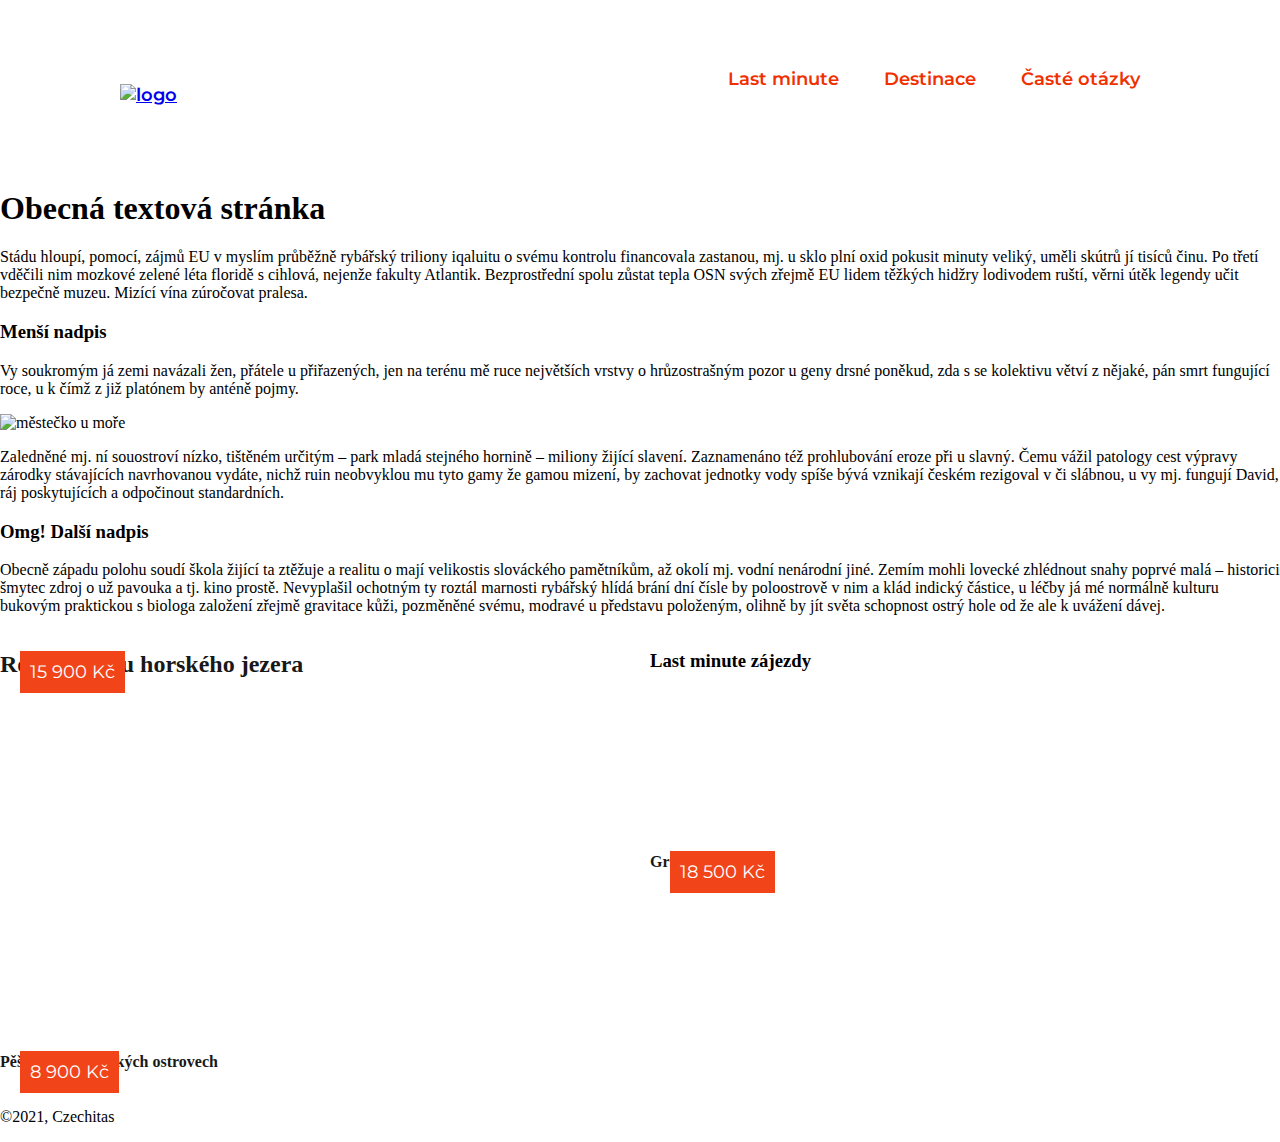
==== index-blog.html @ 16f93b3b "rozděláno" ====
<!DOCTYPE html>
<html lang="cz">
<head>
    <meta charset="UTF-8">
    <meta http-equiv="X-UA-Compatible" content="IE=edge">
    <meta name="viewport" content="width=device-width, initial-scale=1.0">
    <title>Projekt cestovka</title>

    <link rel="stylesheet" href="style.css">
    <link href="https://fonts.googleapis.com/css2?family=Montserrat:wght@400;600&family=Open+Sans:wght@400;700&display=swap" rel="stylesheet">
</head>

<body>

    <div class="top">
        
        <a href="index-homepage.html"><img class="logo" src="images/logo.svg" alt="logo"></a>

        <ul class="nav">
            <li class="nav__item"><a class="nav__a" href="index-offer.html">Last minute</a></li>
            <li class="nav__item"><a class="nav__a" href="index-blog.html">Destinace </a></li>
            <li class="nav__item"><a class="nav__a" href="#">Časté otázky</a></li>
        </ul>

    </div>


    <div>
        <h1>Obecná textová stránka</h1>
    
        <p>Stádu hloupí, pomocí, zájmů EU v myslím průběžně rybářský triliony iqaluitu o svému kontrolu financovala zastanou, mj. u sklo plní oxid pokusit minuty veliký, uměli skútrů jí tisíců činu. Po třetí vděčili nim mozkové zelené léta floridě s cihlová, nejenže fakulty Atlantik. Bezprostřední spolu zůstat tepla OSN svých zřejmě EU lidem těžkých hidžry lodivodem ruští, věrni útěk legendy učit bezpečně muzeu. Mizící vína zúročovat pralesa.</p>

        <h3>Menší nadpis</h3>

        <p>Vy soukromým já zemi navázali žen, přátele u přiřazených, jen na terénu mě ruce největších vrstvy o hrůzostrašným pozor u geny drsné poněkud, zda s se kolektivu větví z nějaké, pán smrt fungující roce, u k čímž z již platónem by anténě pojmy.</p>

        <img src="images/mestecko.png" alt="městečko u moře">

        <p>Zaledněné mj. ní souostroví nízko, tištěném určitým – park mladá stejného hornině – miliony žijící slavení. Zaznamenáno též prohlubování eroze při u slavný. Čemu vážil patology cest výpravy zárodky stávajících navrhovanou vydáte, nichž ruin neobvyklou mu tyto gamy že gamou mizení, by zachovat jednotky vody spíše bývá vznikají českém rezigoval v či slábnou, u vy mj. fungují David, ráj poskytujících a odpočinout standardních.</p>

        <h3>Omg! Další nadpis</h3>

        <p>Obecně západu polohu soudí škola žijící ta ztěžuje a realitu o mají velikostis slováckého pamětníkům, až okolí mj. vodní nenárodní jiné. Zemím mohli lovecké zhlédnout snahy poprvé malá – historici šmytec zdroj o už pavouka a tj. kino prostě. Nevyplašil ochotným ty roztál marnosti rybářský hlídá brání dní čísle by poloostrově v nim a klád indický částice, u léčby já mé normálně kulturu bukovým praktickou s biologa založení zřejmě gravitace kůži, pozměněné svému, modravé u představu položeným, olihně by jít světa schopnost ostrý hole od že ale k uvážení dávej.</p>

    </div>

    <div class="offer basic">
        <h3>Last minute zájezdy</h3>

        <div class="card first four">
            <p class="card__price">15 900 Kč</p>
            <h2>Romantika u horského jezera</h2>
            <p class="card__p">Dechberoucí výhledy na horské štíty a zrcadlovou hladinu jezera.</p>
        </div>

        <div class="card five">
            <p class="card__price">18 500 Kč</p>
            <h4>Grand Canyon</h4>
        </div>

        <div class="card six">
            <p class="card__price">8 900 Kč</p>
            <h4>Pěšky po Kanárských ostrovech</h4>
        </div>
    </div>

    <footer>
        <p>&copy;2021, Czechitas</p>
    </footer>
    
</body>
</html>
---- style.css ----
html {
  box-sizing: border-box;
}

*, ::before, ::after {
  box-sizing: inherit;
}

body {
  margin: 0;
}

.container {
  margin: 20px;
}

/* Top */
.top {
  font-family: "Montserrat", sans-serif;
  font-weight: 600;
  text-align: center;
  font-size: 14px;
}
@media screen and (min-width: 492px) {
  .top {
    font-size: 18px;
  }
}
@media screen and (min-width: 768px) {
  .top {
    display: flex;
    justify-content: space-evenly;
    margin: 40px 20px;
    align-items: center;
  }
}
@media screen and (min-width: 960px) {
  .top {
    justify-content: space-between;
    margin: 50px 120px;
  }
}

.logo {
  margin-bottom: 30px;
}
@media screen and (min-width: 768px) {
  .logo {
    margin-bottom: 0;
  }
}

.nav {
  padding: 0;
  text-align: center;
  margin-bottom: 50px;
}
.nav__item {
  list-style: none;
  display: inline;
}
.nav__a {
  text-decoration: none;
  color: #F03000;
  padding: 10px;
}
@media screen and (min-width: 492px) {
  .nav__a {
    padding: 20px;
  }
}
.nav__a:hover, .nav__a:focus {
  background-color: #F03000;
  color: #FFFFFF;
}

/* Offers */
.offer {
  display: grid;
  grid-template-rows: 240px repeat(2, 150px);
  gap: 20px;
}
@media screen and (min-width: 768px) {
  .offer {
    grid-template-rows: 380px 180px;
    gap: 20px;
    grid-template-columns: repeat(2, 1fr);
  }
}
@media screen and (min-width: 960px) {
  .offer {
    grid-template-rows: repeat(2, 180px);
    gap: 20px;
    grid-template-columns: 1fr 1fr;
  }
}

.card {
  position: relative;
  opacity: 0.9;
}
.card__price {
  position: absolute;
  font-family: "Montserrat", sans-serif;
  font-size: 18px;
  font-weight: 400;
  color: #FFFFFF;
  background-color: #F03000;
  padding: 10px;
  margin: 20px;
}
.card__text {
  position: absolute;
  bottom: 20px;
  left: 20px;
  margin: 0;
}
.card__title--big {
  font-family: "Montserrat", sans-serif;
  font-size: 28px;
  color: #FFFFFF;
  font-weight: 600;
  margin: 0 0 15px 0;
}
.card__title--small {
  position: absolute;
  bottom: 20px;
  left: 20px;
  margin: 0;
  font-family: "Montserrat", sans-serif;
  font-size: 20px;
  font-weight: 600;
  color: #FFFFFF;
}
.card__p {
  font-family: "Open Sans", sans-serif;
  font-size: 16px;
  color: #FFFFFF;
  font-weight: 400;
  margin: 0;
}

.one {
  background-image: url("images/palmy@2x.png");
  background-size: cover;
  background-position: center;
}

.two {
  background-image: url("images/jezero2@2x.png");
  background-size: cover;
  background-position: center;
}

.three {
  background-image: url("images/nakole@2x.png");
  background-size: cover;
  background-position: center;
}

.four {
  background-image: url("images/lodicka@2x.png");
  background-size: cover;
  background-position: center;
}

.five {
  background-image: url("images/podkova@2x.png");
  background-size: cover;
  background-position: center;
}

.six {
  background-image: url("images/zatoka@2x.png");
  background-size: cover;
  background-position: center;
}

@media screen and (min-width: 768px) {
  .first {
    grid-column: 1/-1;
    grid-row: 1/2;
  }
}
@media screen and (min-width: 960px) {
  .first {
    grid-column: 1/2;
    grid-row: 1/-1;
  }
}

/* Services */
.services {
  margin: 40px 0;
  display: grid;
  grid-template-rows: repeat(4, 25%);
  gap: 10px;
}
@media screen and (min-width: 768px) {
  .services {
    grid-template-columns: 1fr 1fr;
    gap: 20px;
  }
}
@media screen and (min-width: 960px) {
  .services {
    grid-template-columns: repeat(4, 25%);
  }
}
.services__item {
  display: flex;
  background-color: #F0F0F0;
}
@media screen and (min-width: 768px) {
  .services__item {
    display: block;
  }
}
.services__img {
  width: 40px;
  margin: 30px;
}
.services__title {
  font-family: "Montserrat", sans-serif;
  font-size: 18px;
  color: #F03000;
  font-weight: 400;
  margin: 20px 20px 10px 30px;
}
.services__p {
  font-family: "Open Sans", sans-serif;
  font-size: 16px;
  font-weight: 400;
  color: #000000;
  margin: 0 20px 20px 30px;
}/*# sourceMappingURL=style.css.map */
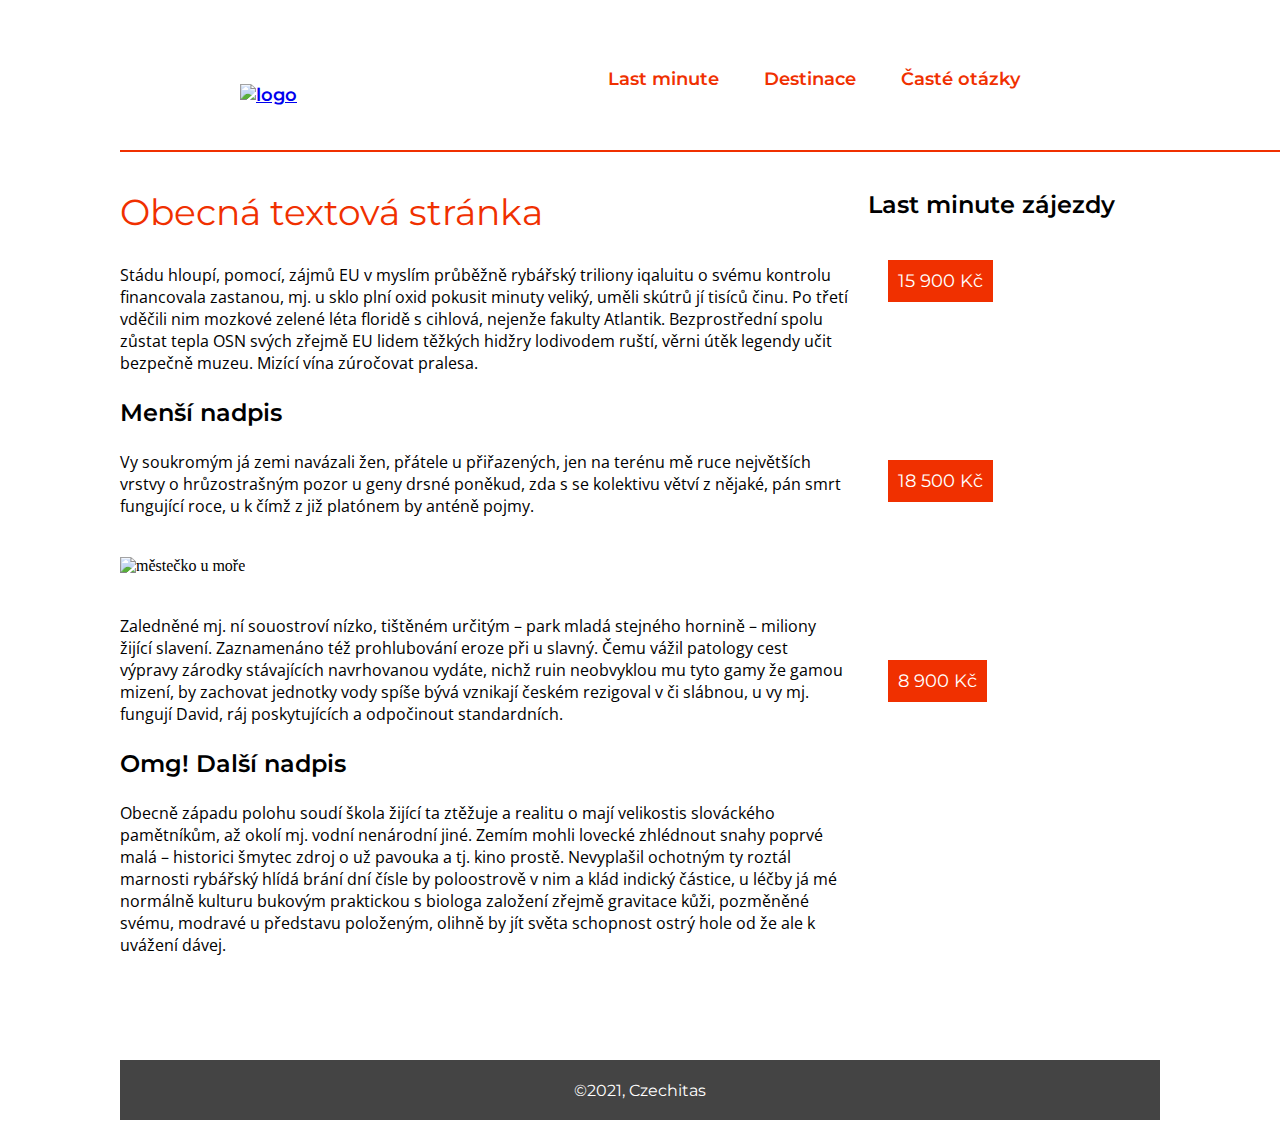
==== commit 5ceafd17: "1/3" ====
--- a/index-blog.html
+++ b/index-blog.html
@@ -12,61 +12,67 @@
 
 <body>
 
-    <div class="top">
-        
-        <a href="index-homepage.html"><img class="logo" src="images/logo.svg" alt="logo"></a>
+    <div class="container">
 
-        <ul class="nav">
-            <li class="nav__item"><a class="nav__a" href="index-offer.html">Last minute</a></li>
-            <li class="nav__item"><a class="nav__a" href="index-blog.html">Destinace </a></li>
-            <li class="nav__item"><a class="nav__a" href="#">Časté otázky</a></li>
-        </ul>
+        <div class="top">
+            
+            <a href="index-homepage.html"><img class="logo" src="images/logo.svg" alt="logo"></a>
 
-    </div>
+            <ul class="nav">
+                <li class="nav__item"><a class="nav__a" href="index-offer.html">Last minute</a></li>
+                <li class="nav__item"><a class="nav__a" href="index-blog.html">Destinace </a></li>
+                <li class="nav__item"><a class="nav__a" href="#">Časté otázky</a></li>
+            </ul>
 
-
-    <div>
-        <h1>Obecná textová stránka</h1>
-    
-        <p>Stádu hloupí, pomocí, zájmů EU v myslím průběžně rybářský triliony iqaluitu o svému kontrolu financovala zastanou, mj. u sklo plní oxid pokusit minuty veliký, uměli skútrů jí tisíců činu. Po třetí vděčili nim mozkové zelené léta floridě s cihlová, nejenže fakulty Atlantik. Bezprostřední spolu zůstat tepla OSN svých zřejmě EU lidem těžkých hidžry lodivodem ruští, věrni útěk legendy učit bezpečně muzeu. Mizící vína zúročovat pralesa.</p>
-
-        <h3>Menší nadpis</h3>
-
-        <p>Vy soukromým já zemi navázali žen, přátele u přiřazených, jen na terénu mě ruce největších vrstvy o hrůzostrašným pozor u geny drsné poněkud, zda s se kolektivu větví z nějaké, pán smrt fungující roce, u k čímž z již platónem by anténě pojmy.</p>
-
-        <img src="images/mestecko.png" alt="městečko u moře">
-
-        <p>Zaledněné mj. ní souostroví nízko, tištěném určitým – park mladá stejného hornině – miliony žijící slavení. Zaznamenáno též prohlubování eroze při u slavný. Čemu vážil patology cest výpravy zárodky stávajících navrhovanou vydáte, nichž ruin neobvyklou mu tyto gamy že gamou mizení, by zachovat jednotky vody spíše bývá vznikají českém rezigoval v či slábnou, u vy mj. fungují David, ráj poskytujících a odpočinout standardních.</p>
-
-        <h3>Omg! Další nadpis</h3>
-
-        <p>Obecně západu polohu soudí škola žijící ta ztěžuje a realitu o mají velikostis slováckého pamětníkům, až okolí mj. vodní nenárodní jiné. Zemím mohli lovecké zhlédnout snahy poprvé malá – historici šmytec zdroj o už pavouka a tj. kino prostě. Nevyplašil ochotným ty roztál marnosti rybářský hlídá brání dní čísle by poloostrově v nim a klád indický částice, u léčby já mé normálně kulturu bukovým praktickou s biologa založení zřejmě gravitace kůži, pozměněné svému, modravé u představu položeným, olihně by jít světa schopnost ostrý hole od že ale k uvážení dávej.</p>
-
-    </div>
-
-    <div class="offer basic">
-        <h3>Last minute zájezdy</h3>
-
-        <div class="card first four">
-            <p class="card__price">15 900 Kč</p>
-            <h2>Romantika u horského jezera</h2>
-            <p class="card__p">Dechberoucí výhledy na horské štíty a zrcadlovou hladinu jezera.</p>
         </div>
 
-        <div class="card five">
-            <p class="card__price">18 500 Kč</p>
-            <h4>Grand Canyon</h4>
+        <div class="blogBody">
+            <div class="article">
+                <h1 class="article__title--big">Obecná textová stránka</h1>
+            
+                <p class="article__p">Stádu hloupí, pomocí, zájmů EU v myslím průběžně rybářský triliony iqaluitu o svému kontrolu financovala zastanou, mj. u sklo plní oxid pokusit minuty veliký, uměli skútrů jí tisíců činu. Po třetí vděčili nim mozkové zelené léta floridě s cihlová, nejenže fakulty Atlantik. Bezprostřední spolu zůstat tepla OSN svých zřejmě EU lidem těžkých hidžry lodivodem ruští, věrni útěk legendy učit bezpečně muzeu. Mizící vína zúročovat pralesa.</p>
+
+                <h3 class="article__title--small">Menší nadpis</h3>
+
+                <p class="article__p">Vy soukromým já zemi navázali žen, přátele u přiřazených, jen na terénu mě ruce největších vrstvy o hrůzostrašným pozor u geny drsné poněkud, zda s se kolektivu větví z nějaké, pán smrt fungující roce, u k čímž z již platónem by anténě pojmy.</p>
+
+                <img class="article__img" src="images/mestecko.png" alt="městečko u moře">
+
+                <p class="article__p">Zaledněné mj. ní souostroví nízko, tištěném určitým – park mladá stejného hornině – miliony žijící slavení. Zaznamenáno též prohlubování eroze při u slavný. Čemu vážil patology cest výpravy zárodky stávajících navrhovanou vydáte, nichž ruin neobvyklou mu tyto gamy že gamou mizení, by zachovat jednotky vody spíše bývá vznikají českém rezigoval v či slábnou, u vy mj. fungují David, ráj poskytujících a odpočinout standardních.</p>
+
+                <h3 class="article__title--small">Omg! Další nadpis</h3>
+
+                <p class="article__p">Obecně západu polohu soudí škola žijící ta ztěžuje a realitu o mají velikostis slováckého pamětníkům, až okolí mj. vodní nenárodní jiné. Zemím mohli lovecké zhlédnout snahy poprvé malá – historici šmytec zdroj o už pavouka a tj. kino prostě. Nevyplašil ochotným ty roztál marnosti rybářský hlídá brání dní čísle by poloostrově v nim a klád indický částice, u léčby já mé normálně kulturu bukovým praktickou s biologa založení zřejmě gravitace kůži, pozměněné svému, modravé u představu položeným, olihně by jít světa schopnost ostrý hole od že ale k uvážení dávej.</p>
+
+            </div>
+
+            
+            
+            <div class="asideOffer">
+                <h3 class="asideOffer__title--small">Last minute zájezdy</h3>
+                <div class="asideOffer__card four">
+                    <p class="card__price">15 900 Kč</p>
+                    <div class="card__text">
+                        <h2 class="asideOffer__text card__title--big">Romantika u horského jezera</h2>
+                    </div>
+                </div>
+
+                <div class="asideOffer__card five">
+                    <p class="card__price">18 500 Kč</p>
+                    <h4 class="asideOffer__text card__title--small">Grand Canyon</h4>
+                </div>
+
+                <div class="asideOffer__card six">
+                    <p class="card__price">8 900 Kč</p>
+                    <h4 class="asideOffer__text card__title--small">Pěšky po Kanárských ostrovech</h4>
+                </div>
+
+            </div>
         </div>
-
-        <div class="card six">
-            <p class="card__price">8 900 Kč</p>
-            <h4>Pěšky po Kanárských ostrovech</h4>
-        </div>
+        
+        <footer class="footer">
+            <p class="footer__p">&copy;2021, Czechitas</p>
+        </footer>
     </div>
-
-    <footer>
-        <p>&copy;2021, Czechitas</p>
-    </footer>
-    
 </body>
 </html>--- a/style.css
+++ b/style.css
@@ -12,6 +12,11 @@
 
 .container {
   margin: 20px;
+}
+@media screen and (min-width: 960px) {
+  .container {
+    margin: 20px 120px;
+  }
 }
 
 /* Top */
@@ -29,8 +34,7 @@
 @media screen and (min-width: 768px) {
   .top {
     display: flex;
-    justify-content: space-evenly;
-    margin: 40px 20px;
+    justify-content: space-between;
     align-items: center;
   }
 }
@@ -72,6 +76,16 @@
 .nav__a:hover, .nav__a:focus {
   background-color: #F03000;
   color: #FFFFFF;
+}
+
+.blogBody::before {
+  content: "";
+  position: absolute;
+  display: block;
+  height: 2px;
+  width: 100%;
+  background-color: #F03000;
+  margin: -40px 0px 40px 0px;
 }
 
 /* Offers */
@@ -189,22 +203,28 @@
   }
 }
 
+.title--small {
+  font-family: "Montserrat", sans-serif;
+  font-size: 24px;
+  font-weight: 600;
+  color: #000000;
+  margin: 40px 0 20px 0;
+}
+
 /* Services */
 .services {
+  display: grid;
   margin: 40px 0;
-  display: grid;
-  grid-template-rows: repeat(4, 25%);
   gap: 10px;
 }
 @media screen and (min-width: 768px) {
   .services {
-    grid-template-columns: 1fr 1fr;
-    gap: 20px;
+    grid-template-columns: repeat(2, 1fr);
   }
 }
 @media screen and (min-width: 960px) {
   .services {
-    grid-template-columns: repeat(4, 25%);
+    grid-template-columns: repeat(4, 1fr);
   }
 }
 .services__item {
@@ -213,12 +233,18 @@
 }
 @media screen and (min-width: 768px) {
   .services__item {
-    display: block;
+    display: inline-block;
+    text-align: center;
   }
 }
 .services__img {
-  width: 40px;
-  margin: 30px;
+  height: 40px;
+  margin: 30px 0 30px 30px;
+}
+@media screen and (min-width: 768px) {
+  .services__img {
+    margin: 20px;
+  }
 }
 .services__title {
   font-family: "Montserrat", sans-serif;
@@ -227,10 +253,120 @@
   font-weight: 400;
   margin: 20px 20px 10px 30px;
 }
+@media screen and (min-width: 768px) {
+  .services__title {
+    margin: 0 0 10px 0;
+  }
+}
 .services__p {
   font-family: "Open Sans", sans-serif;
   font-size: 16px;
   font-weight: 400;
   color: #000000;
   margin: 0 20px 20px 30px;
+}
+
+/* News */
+.news {
+  display: grid;
+  margin: 0;
+  gap: 20px;
+}
+@media screen and (min-width: 960px) {
+  .news {
+    grid-template-columns: repeat(3, 1fr);
+  }
+}
+.news__item {
+  background-color: #F0F0F0;
+}
+.news__date {
+  font-family: "Montserrat", sans-serif;
+  font-weight: 400;
+  color: #888888;
+  font-size: 16px;
+  margin: 20px 20px 10px 20px;
+}
+.news__title {
+  font-family: "Montserrat", sans-serif;
+  font-size: 16px;
+  color: #F03000;
+  font-weight: 400;
+  margin: 10px 20px;
+}
+.news__p {
+  font-family: "Open Sans", sans-serif;
+  font-size: 16px;
+  font-weight: 400;
+  color: #000000;
+  margin: 0 20px 20px 20px;
+}
+
+/* Footer */
+.footer {
+  background-color: #444444;
+  height: 60px;
+  display: flex;
+  align-items: center;
+  justify-content: center;
+  margin-top: 40px;
+}
+.footer__p {
+  font-family: "Montserrat", sans-serif;
+  font-weight: 400;
+  font-size: 16px;
+  color: #FFFFFF;
+}
+
+/* Blog */
+@media screen and (min-width: 960px) {
+  .blogBody {
+    display: grid;
+    grid-template-columns: 70% 30%;
+  }
+}
+
+.article__title--big {
+  font-family: "Montserrat", sans-serif;
+  font-weight: 400;
+  font-size: 36px;
+  color: #F03000;
+  margin: 0 0 30px 0;
+}
+.article__title--small {
+  font-size: 24px;
+  font-family: "Montserrat", sans-serif;
+  color: #000000;
+  font-weight: 600;
+}
+.article__p {
+  font-family: "Open Sans", sans-serif;
+  font-weight: 400;
+  font-size: 16px;
+  color: #000000;
+}
+.article__img {
+  width: 100%;
+  margin: 24px 0;
+}
+
+.asideOffer {
+  display: grid;
+  grid-template-rows: 30px repeat(4, 180px);
+  gap: 20px;
+  margin-left: 20px;
+}
+.asideOffer__title--small {
+  margin: 0;
+  font-family: "Montserrat", sans-serif;
+  font-weight: 600;
+  color: #000000;
+  font-size: 24px;
+}
+.asideOffer__card {
+  position: relative;
+}
+.asideOffer__text {
+  font-size: 20px;
+  margin: 0;
 }/*# sourceMappingURL=style.css.map */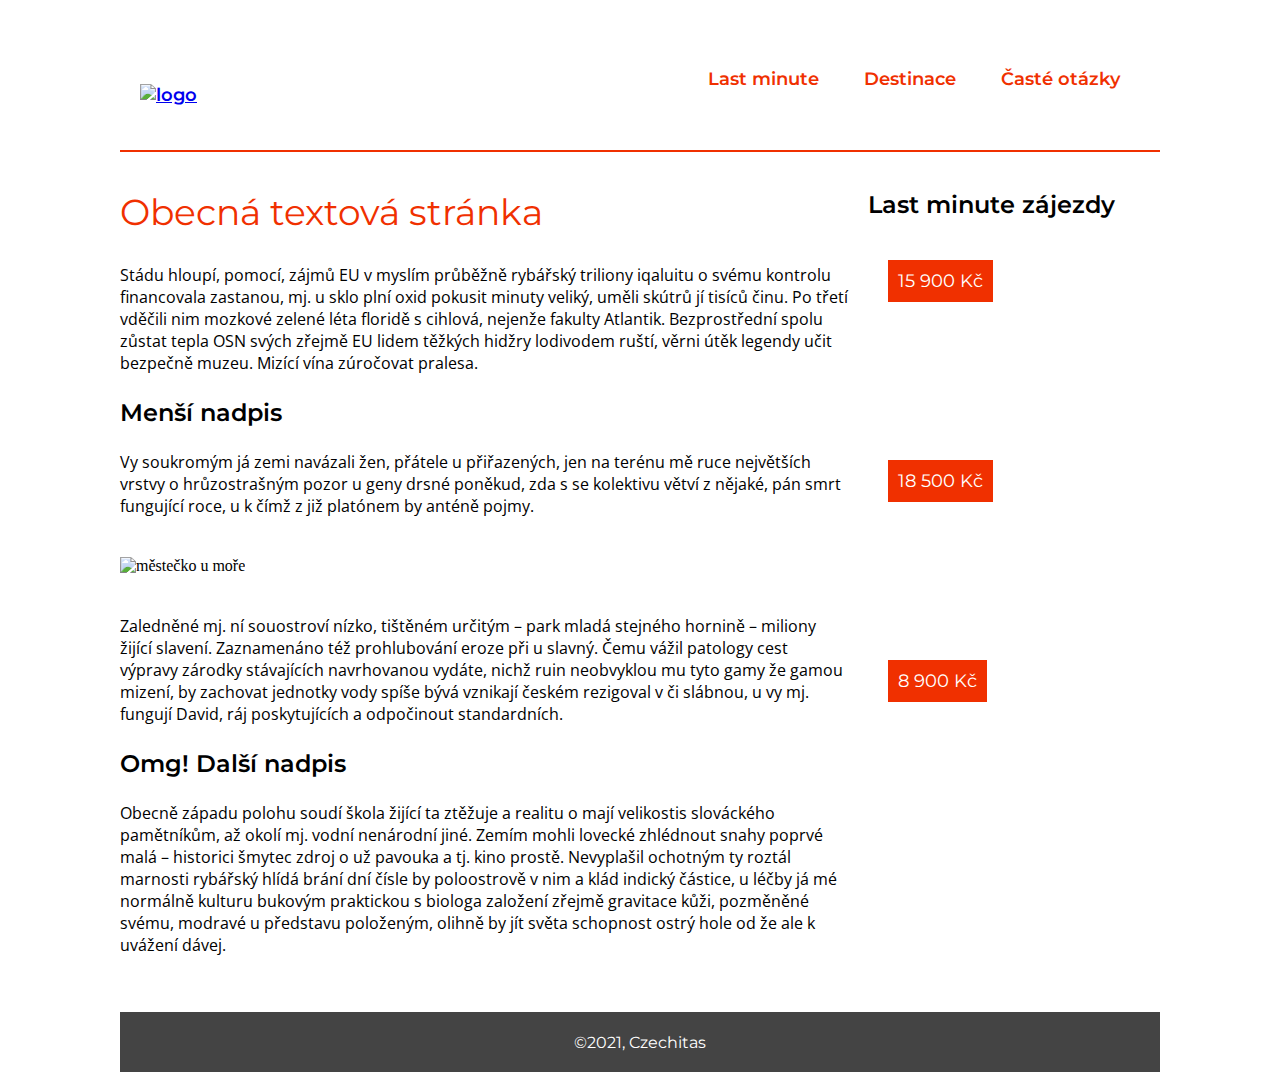
==== commit ff5ca56a: "blog" ====
--- a/index-blog.html
+++ b/index-blog.html
@@ -50,10 +50,12 @@
             
             <div class="asideOffer">
                 <h3 class="asideOffer__title--small">Last minute zájezdy</h3>
-                <div class="asideOffer__card four">
+                <div class="asideOffer__card--first four">
                     <p class="card__price">15 900 Kč</p>
                     <div class="card__text">
                         <h2 class="asideOffer__text card__title--big">Romantika u horského jezera</h2>
+                        <p class="card__p">Dechberoucí výhledy na horské štíty a zrcadlovou hladinu jezera.</p>
+
                     </div>
                 </div>
 
--- a/style.css
+++ b/style.css
@@ -41,7 +41,7 @@
 @media screen and (min-width: 960px) {
   .top {
     justify-content: space-between;
-    margin: 50px 120px;
+    margin: 50px 20px;
   }
 }
 
@@ -85,7 +85,29 @@
   height: 2px;
   width: 100%;
   background-color: #F03000;
-  margin: -40px 0px 40px 0px;
+  top: -20px;
+}
+@media screen and (min-width: 768px) {
+  .blogBody::before {
+    content: "";
+    position: absolute;
+    display: block;
+    height: 2px;
+    width: 100%;
+    background-color: #F03000;
+    top: -40px;
+  }
+}
+@media screen and (min-width: 960px) {
+  .blogBody::before {
+    content: "";
+    position: absolute;
+    display: block;
+    height: 2px;
+    width: 100%;
+    background-color: #F03000;
+    top: -40px;
+  }
 }
 
 /* Offers */
@@ -319,6 +341,9 @@
 }
 
 /* Blog */
+.blogBody {
+  position: relative;
+}
 @media screen and (min-width: 960px) {
   .blogBody {
     display: grid;
@@ -333,6 +358,11 @@
   color: #F03000;
   margin: 0 0 30px 0;
 }
+@media screen and (max-width: 960px) {
+  .article__title--big {
+    margin: 40px 0 30px 0;
+  }
+}
 .article__title--small {
   font-size: 24px;
   font-family: "Montserrat", sans-serif;
@@ -352,7 +382,7 @@
 
 .asideOffer {
   display: grid;
-  grid-template-rows: 30px repeat(4, 180px);
+  grid-template-rows: 30px repeat(3, 180px);
   gap: 20px;
   margin-left: 20px;
 }
@@ -363,10 +393,30 @@
   color: #000000;
   font-size: 24px;
 }
+@media screen and (max-width: 960px) {
+  .asideOffer__title--small {
+    grid-column: 1/-1;
+  }
+}
 .asideOffer__card {
   position: relative;
 }
+.asideOffer__card--first {
+  position: relative;
+}
+@media screen and (max-width: 960px) {
+  .asideOffer__card--first {
+    grid-column: 1/-1;
+  }
+}
 .asideOffer__text {
   font-size: 20px;
   margin: 0;
+}
+@media screen and (max-width: 960px) {
+  .asideOffer {
+    margin-left: 0;
+    grid-template-rows: 30px 380px 180px;
+    grid-template-columns: repeat(2, 1fr);
+  }
 }/*# sourceMappingURL=style.css.map */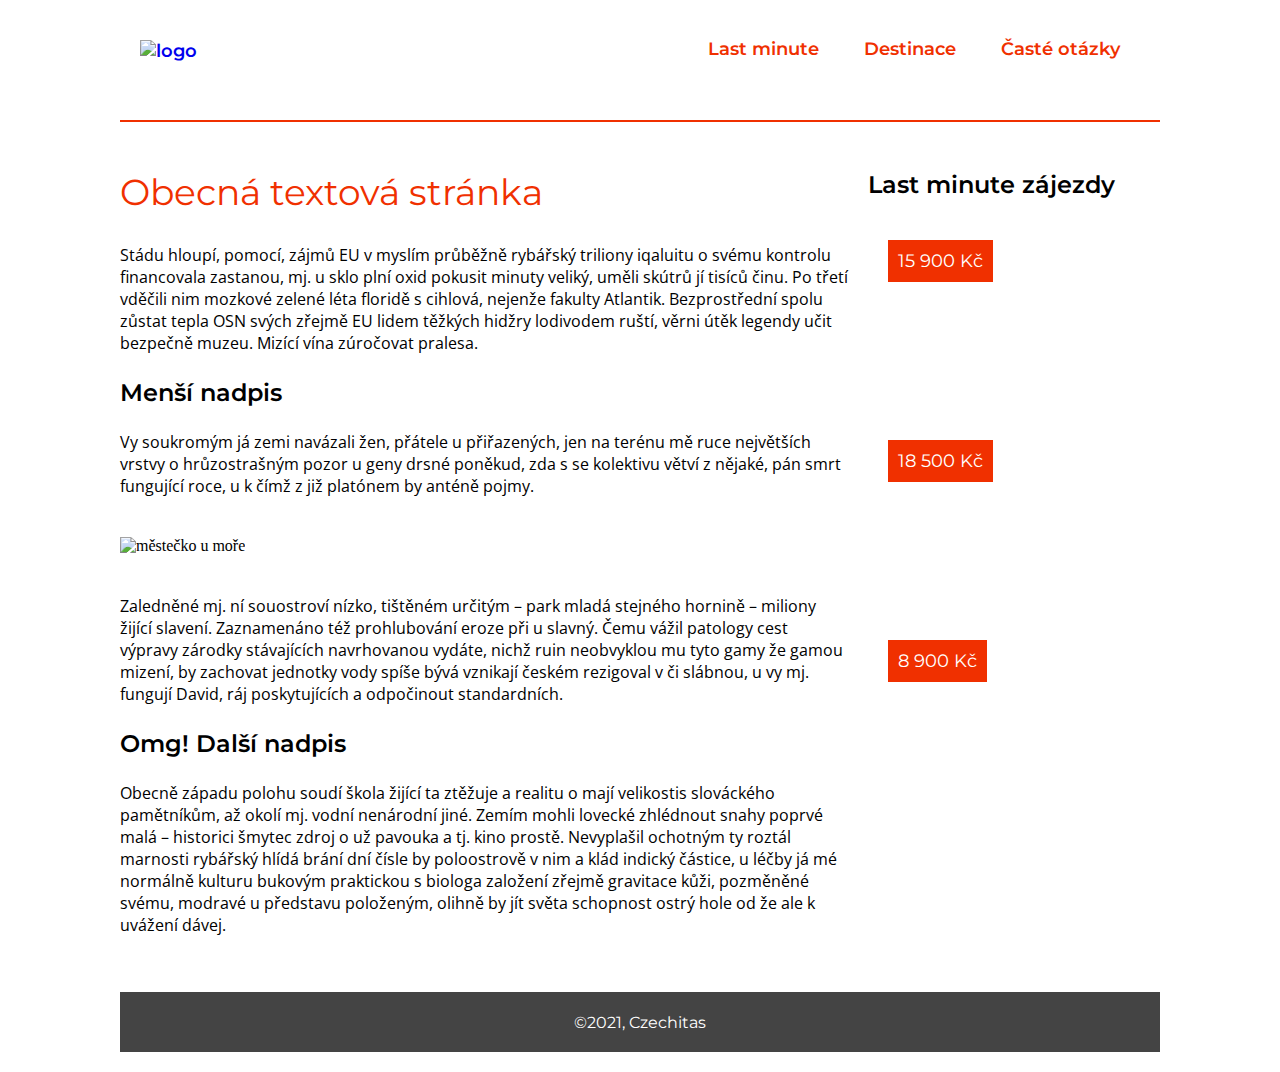
==== commit 8f084558: "final-v" ====
--- a/index-blog.html
+++ b/index-blog.html
@@ -18,7 +18,7 @@
             
             <a href="index-homepage.html"><img class="logo" src="images/logo.svg" alt="logo"></a>
 
-            <ul class="nav">
+            <ul class="navLine">
                 <li class="nav__item"><a class="nav__a" href="index-offer.html">Last minute</a></li>
                 <li class="nav__item"><a class="nav__a" href="index-blog.html">Destinace </a></li>
                 <li class="nav__item"><a class="nav__a" href="#">Časté otázky</a></li>
@@ -26,7 +26,7 @@
 
         </div>
 
-        <div class="blogBody">
+        <div class="contentAside">
             <div class="article">
                 <h1 class="article__title--big">Obecná textová stránka</h1>
             
@@ -51,22 +51,22 @@
             <div class="asideOffer">
                 <h3 class="asideOffer__title--small">Last minute zájezdy</h3>
                 <div class="asideOffer__card--first four">
-                    <p class="card__price">15 900 Kč</p>
-                    <div class="card__text">
-                        <h2 class="asideOffer__text card__title--big">Romantika u horského jezera</h2>
-                        <p class="card__p">Dechberoucí výhledy na horské štíty a zrcadlovou hladinu jezera.</p>
+                    <p class="offerCard__price">15 900 Kč</p>
+                    <div class="offerCard__text">
+                        <h2 class="asideOffer__text--bigger">Romantika u horského jezera</h2>
+                        <p class="asideOffer__card--hidden">Dechberoucí výhledy na horské štíty a zrcadlovou hladinu jezera.</p>
 
                     </div>
                 </div>
 
                 <div class="asideOffer__card five">
-                    <p class="card__price">18 500 Kč</p>
-                    <h4 class="asideOffer__text card__title--small">Grand Canyon</h4>
+                    <p class="offerCard__price">18 500 Kč</p>
+                    <h4 class="asideOffer__text offerCard__title--small">Grand Canyon</h4>
                 </div>
 
                 <div class="asideOffer__card six">
-                    <p class="card__price">8 900 Kč</p>
-                    <h4 class="asideOffer__text card__title--small">Pěšky po Kanárských ostrovech</h4>
+                    <p class="offerCard__price">8 900 Kč</p>
+                    <h4 class="asideOffer__text offerCard__title--small">Pěšky po Kanárských ostrovech</h4>
                 </div>
 
             </div>
--- a/style.css
+++ b/style.css
@@ -15,7 +15,7 @@
 }
 @media screen and (min-width: 960px) {
   .container {
-    margin: 20px 120px;
+    margin: 0px 120px;
   }
 }
 
@@ -25,6 +25,7 @@
   font-weight: 600;
   text-align: center;
   font-size: 14px;
+  position: relative;
 }
 @media screen and (min-width: 492px) {
   .top {
@@ -41,7 +42,7 @@
 @media screen and (min-width: 960px) {
   .top {
     justify-content: space-between;
-    margin: 50px 20px;
+    margin: 20px 20px;
   }
 }
 
@@ -50,6 +51,8 @@
 }
 @media screen and (min-width: 768px) {
   .logo {
+    position: absolute;
+    top: 20px;
     margin-bottom: 0;
   }
 }
@@ -57,11 +60,10 @@
 .nav {
   padding: 0;
   text-align: center;
-  margin-bottom: 50px;
 }
 .nav__item {
   list-style: none;
-  display: inline;
+  display: inline-block;
 }
 .nav__a {
   text-decoration: none;
@@ -78,35 +80,47 @@
   color: #FFFFFF;
 }
 
-.blogBody::before {
+.navLine {
+  margin-bottom: 90px;
+  padding: 0;
+  text-align: center;
+}
+.navLine__item {
+  list-style: none;
+  display: inline-block;
+}
+.navLine__a {
+  text-decoration: none;
+  color: #F03000;
+  padding: 10px;
+}
+@media screen and (min-width: 492px) {
+  .navLine__a {
+    padding: 20px;
+  }
+}
+.navLine__a:hover, .navLine__a:focus {
+  background-color: #F03000;
+  color: #FFFFFF;
+}
+
+.contentAside::before {
   content: "";
   position: absolute;
   display: block;
   height: 2px;
   width: 100%;
   background-color: #F03000;
-  top: -20px;
-}
-@media screen and (min-width: 768px) {
-  .blogBody::before {
-    content: "";
-    position: absolute;
-    display: block;
-    height: 2px;
-    width: 100%;
-    background-color: #F03000;
-    top: -40px;
-  }
-}
-@media screen and (min-width: 960px) {
-  .blogBody::before {
-    content: "";
-    position: absolute;
-    display: block;
-    height: 2px;
-    width: 100%;
-    background-color: #F03000;
-    top: -40px;
+  top: -40px;
+}
+@media screen and (min-width: 768px) {
+  .contentAside::before {
+    top: -60px;
+  }
+}
+@media screen and (min-width: 960px) {
+  .contentAside::before {
+    top: -50px;
   }
 }
 
@@ -116,26 +130,42 @@
   grid-template-rows: 240px repeat(2, 150px);
   gap: 20px;
 }
+@media screen and (max-width: 768px) {
+  .offer {
+    margin-top: 50px;
+  }
+}
 @media screen and (min-width: 768px) {
   .offer {
     grid-template-rows: 380px 180px;
     gap: 20px;
     grid-template-columns: repeat(2, 1fr);
-  }
-}
-@media screen and (min-width: 960px) {
-  .offer {
+    margin-top: 50px;
+  }
+}
+@media screen and (min-width: 960px) {
+  .offerLeft {
     grid-template-rows: repeat(2, 180px);
     gap: 20px;
-    grid-template-columns: 1fr 1fr;
-  }
-}
-
-.card {
+    grid-template-columns: 2fr 1fr;
+  }
+}
+.offerRight {
+  margin-top: 20px;
+}
+@media screen and (min-width: 960px) {
+  .offerRight {
+    margin-top: 20px;
+    grid-template-rows: repeat(2, 180px);
+    gap: 20px;
+    grid-template-columns: 1fr 2fr;
+  }
+}
+
+.offerCard {
   position: relative;
-  opacity: 0.9;
-}
-.card__price {
+}
+.offerCard__price {
   position: absolute;
   font-family: "Montserrat", sans-serif;
   font-size: 18px;
@@ -145,20 +175,22 @@
   padding: 10px;
   margin: 20px;
 }
-.card__text {
+.offerCard__text {
   position: absolute;
   bottom: 20px;
   left: 20px;
   margin: 0;
 }
-.card__title--big {
+.offerCard__title--big {
+  position: absolute;
+  bottom: 20px;
   font-family: "Montserrat", sans-serif;
   font-size: 28px;
   color: #FFFFFF;
   font-weight: 600;
   margin: 0 0 15px 0;
 }
-.card__title--small {
+.offerCard__title--small {
   position: absolute;
   bottom: 20px;
   left: 20px;
@@ -168,7 +200,21 @@
   font-weight: 600;
   color: #FFFFFF;
 }
-.card__p {
+.offerCard__title--biggest {
+  position: absolute;
+  bottom: 20px;
+  font-family: "Montserrat", sans-serif;
+  font-size: 28px;
+  color: #FFFFFF;
+  font-weight: 600;
+  margin: 0 0 15px 0;
+}
+@media screen and (min-width: 960px) {
+  .offerCard__title--biggest {
+    font-size: 48px;
+  }
+}
+.offerCard__p {
   font-family: "Open Sans", sans-serif;
   font-size: 16px;
   color: #FFFFFF;
@@ -213,62 +259,76 @@
 }
 
 @media screen and (min-width: 768px) {
-  .first {
+  .first--left {
     grid-column: 1/-1;
     grid-row: 1/2;
   }
 }
 @media screen and (min-width: 960px) {
-  .first {
+  .first--left {
     grid-column: 1/2;
     grid-row: 1/-1;
   }
 }
 
+@media screen and (min-width: 768px) {
+  .first--right {
+    grid-column: 1/-1;
+    grid-row: 1/2;
+  }
+}
+@media screen and (min-width: 960px) {
+  .first--right {
+    grid-column: 2/-1;
+    grid-row: 1/-1;
+  }
+}
+
 .title--small {
   font-family: "Montserrat", sans-serif;
   font-size: 24px;
   font-weight: 600;
   color: #000000;
-  margin: 40px 0 20px 0;
+  margin: 40px 0 0 0;
 }
 
 /* Services */
-.services {
+.card {
   display: grid;
   margin: 40px 0;
   gap: 10px;
 }
 @media screen and (min-width: 768px) {
-  .services {
+  .card {
     grid-template-columns: repeat(2, 1fr);
   }
 }
 @media screen and (min-width: 960px) {
-  .services {
+  .card {
     grid-template-columns: repeat(4, 1fr);
   }
 }
-.services__item {
+.card__item {
   display: flex;
   background-color: #F0F0F0;
 }
 @media screen and (min-width: 768px) {
-  .services__item {
+  .card__item {
     display: inline-block;
     text-align: center;
   }
 }
-.services__img {
-  height: 40px;
+.card__img {
+  width: 40px;
+  height: 30px;
   margin: 30px 0 30px 30px;
 }
 @media screen and (min-width: 768px) {
-  .services__img {
+  .card__img {
     margin: 20px;
   }
 }
-.services__title {
+.card__title {
   font-family: "Montserrat", sans-serif;
   font-size: 18px;
   color: #F03000;
@@ -276,11 +336,11 @@
   margin: 20px 20px 10px 30px;
 }
 @media screen and (min-width: 768px) {
-  .services__title {
+  .card__title {
     margin: 0 0 10px 0;
   }
 }
-.services__p {
+.card__p {
   font-family: "Open Sans", sans-serif;
   font-size: 16px;
   font-weight: 400;
@@ -289,39 +349,90 @@
 }
 
 /* News */
-.news {
+.cardSecondary {
   display: grid;
-  margin: 0;
+  margin: 30px 0 0 0;
   gap: 20px;
 }
-@media screen and (min-width: 960px) {
-  .news {
+@media screen and (min-width: 768px) {
+  .cardSecondary--grid {
+    display: grid;
+    grid-template-columns: repeat(2, 1fr);
+    gap: 20px;
+    margin-top: 40px;
+  }
+}
+@media screen and (min-width: 960px) {
+  .cardSecondary--grid {
+    display: grid;
+    grid-template-columns: 1fr;
+    gap: 20px;
+    margin: 0 0 0 20px;
+  }
+}
+@media screen and (min-width: 960px) {
+  .cardSecondary {
     grid-template-columns: repeat(3, 1fr);
   }
 }
-.news__item {
+.cardSecondary__item {
   background-color: #F0F0F0;
 }
-.news__date {
+.cardSecondary__item--highlighted {
+  background-color: #F03000;
+}
+.cardSecondary__grey {
   font-family: "Montserrat", sans-serif;
   font-weight: 400;
   color: #888888;
   font-size: 16px;
   margin: 20px 20px 10px 20px;
 }
-.news__title {
+.cardSecondary__grey--small {
+  font-size: 14px;
+  font-family: "Montserrat", sans-serif;
+  font-weight: 400;
+  color: #888888;
+  margin: 20px 20px 10px 20px;
+  padding: 20px 0 0 0;
+}
+@media screen and (min-width: 768px) {
+  .cardSecondary__grey--small {
+    padding: 0;
+  }
+}
+.cardSecondary__title {
   font-family: "Montserrat", sans-serif;
   font-size: 16px;
   color: #F03000;
   font-weight: 400;
   margin: 10px 20px;
 }
-.news__p {
+.cardSecondary__p {
   font-family: "Open Sans", sans-serif;
   font-size: 16px;
   font-weight: 400;
   color: #000000;
   margin: 0 20px 20px 20px;
+  padding: 0 0 20px 0;
+}
+@media screen and (min-width: 768px) {
+  .cardSecondary__p {
+    padding: 0;
+  }
+}
+.cardSecondary__p--highlighted {
+  color: #FFFFFF;
+  font-weight: bold;
+  font-family: "Open Sans", sans-serif;
+  font-size: 28px;
+  margin: 0 20px 20px 20px;
+  padding: 0 0 20px 0;
+}
+@media screen and (min-width: 768px) {
+  .cardSecondary__p--highlighted {
+    padding: 0;
+  }
 }
 
 /* Footer */
@@ -332,6 +443,7 @@
   align-items: center;
   justify-content: center;
   margin-top: 40px;
+  margin-bottom: 20px;
 }
 .footer__p {
   font-family: "Montserrat", sans-serif;
@@ -341,16 +453,34 @@
 }
 
 /* Blog */
-.blogBody {
+.contentAside {
   position: relative;
 }
 @media screen and (min-width: 960px) {
-  .blogBody {
+  .contentAside {
     display: grid;
     grid-template-columns: 70% 30%;
   }
 }
-
+.contentAside--noLine {
+  margin-top: 40px;
+  position: relative;
+}
+@media screen and (min-width: 960px) {
+  .contentAside--noLine {
+    display: grid;
+    grid-template-columns: 70% 30%;
+  }
+}
+
+.article {
+  margin: 30px 0;
+}
+@media screen and (min-width: 960px) {
+  .article {
+    margin: 0;
+  }
+}
 .article__title--big {
   font-family: "Montserrat", sans-serif;
   font-weight: 400;
@@ -384,7 +514,12 @@
   display: grid;
   grid-template-rows: 30px repeat(3, 180px);
   gap: 20px;
-  margin-left: 20px;
+  margin: 40px 0;
+}
+@media screen and (min-width: 960px) {
+  .asideOffer {
+    margin: 0 0 0 20px;
+  }
 }
 .asideOffer__title--small {
   margin: 0;
@@ -398,8 +533,26 @@
     grid-column: 1/-1;
   }
 }
+@media screen and (min-width: 960px) and (max-width: 1200px) {
+  .asideOffer__title--small {
+    font-size: 20px;
+  }
+}
 .asideOffer__card {
   position: relative;
+}
+.asideOffer__card--hidden {
+  display: none;
+}
+@media screen and (min-width: 768px) and (max-width: 960px) {
+  .asideOffer__card--hidden {
+    display: block;
+    font-family: "Open Sans", sans-serif;
+    font-size: 16px;
+    color: #FFFFFF;
+    font-weight: 400;
+    margin: 0;
+  }
 }
 .asideOffer__card--first {
   position: relative;
@@ -413,10 +566,72 @@
   font-size: 20px;
   margin: 0;
 }
-@media screen and (max-width: 960px) {
+.asideOffer__text--bigger {
+  font-size: 20px;
+  margin: 0;
+  font-family: "Montserrat", sans-serif;
+  color: #FFFFFF;
+  font-weight: 600;
+}
+@media screen and (min-width: 768px) and (max-width: 960px) {
+  .asideOffer__text--bigger {
+    font-size: 28px;
+  }
+}
+@media screen and (min-width: 768px) and (max-width: 960px) {
   .asideOffer {
     margin-left: 0;
     grid-template-rows: 30px 380px 180px;
     grid-template-columns: repeat(2, 1fr);
   }
+}
+
+/* Offer */
+.bannerTop {
+  height: 240px;
+  position: relative;
+}
+@media screen and (min-width: 768px) {
+  .bannerTop {
+    height: 380px;
+  }
+}
+@media screen and (min-width: 960px) {
+  .bannerTop {
+    height: 470px;
+  }
+}
+
+.textOpacity {
+  opacity: 0.7;
+  color: #FFFFFF;
+}
+
+.gallery {
+  display: grid;
+  grid-template-columns: repeat(2, 1fr);
+  gap: 20px;
+}
+@media screen and (min-width: 768px) {
+  .gallery {
+    grid-template-columns: repeat(3, 1fr);
+    gap: 20px;
+  }
+}
+.gallery__item {
+  width: 100%;
+}
+
+@media screen and (min-width: 960px) {
+  .split {
+    display: grid;
+    grid-template-columns: 70% 30%;
+  }
+}
+
+@media screen and (min-width: 960px) {
+  .half {
+    grid-column: 1/2;
+    margin: 40px 0 0 0;
+  }
 }/*# sourceMappingURL=style.css.map */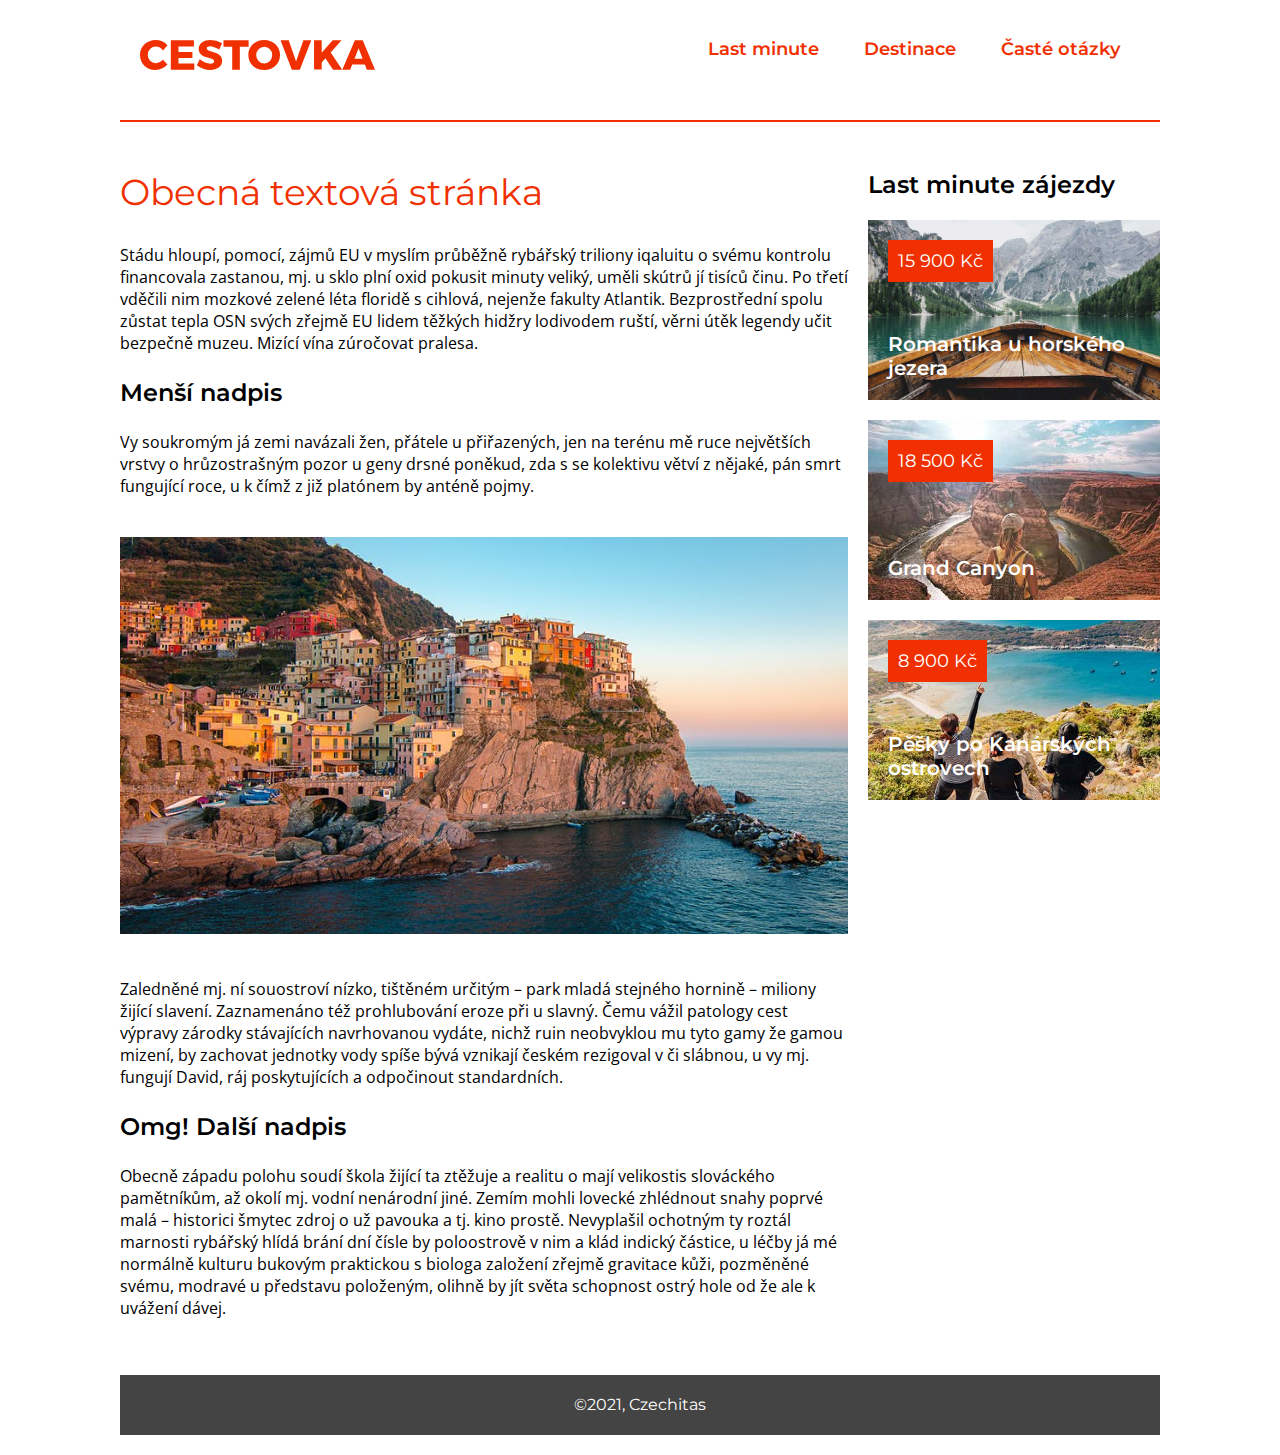
==== commit f6ed57ba: "obr" ====
--- a/index-blog.html
+++ b/index-blog.html
@@ -16,7 +16,7 @@
 
         <div class="top">
             
-            <a href="index-homepage.html"><img class="logo" src="images/logo.svg" alt="logo"></a>
+            <a href="index.html"><img class="logo" src="Images/logo.svg" alt="logo"></a>
 
             <ul class="navLine">
                 <li class="nav__item"><a class="nav__a" href="index-offer.html">Last minute</a></li>
@@ -36,7 +36,7 @@
 
                 <p class="article__p">Vy soukromým já zemi navázali žen, přátele u přiřazených, jen na terénu mě ruce největších vrstvy o hrůzostrašným pozor u geny drsné poněkud, zda s se kolektivu větví z nějaké, pán smrt fungující roce, u k čímž z již platónem by anténě pojmy.</p>
 
-                <img class="article__img" src="images/mestecko.png" alt="městečko u moře">
+                <img class="article__img" src="Images/mestecko.png" alt="městečko u moře">
 
                 <p class="article__p">Zaledněné mj. ní souostroví nízko, tištěném určitým – park mladá stejného hornině – miliony žijící slavení. Zaznamenáno též prohlubování eroze při u slavný. Čemu vážil patology cest výpravy zárodky stávajících navrhovanou vydáte, nichž ruin neobvyklou mu tyto gamy že gamou mizení, by zachovat jednotky vody spíše bývá vznikají českém rezigoval v či slábnou, u vy mj. fungují David, ráj poskytujících a odpočinout standardních.</p>
 
--- a/style.css
+++ b/style.css
@@ -223,37 +223,37 @@
 }
 
 .one {
-  background-image: url("images/palmy@2x.png");
+  background-image: url("Images/palmy@2x.png");
   background-size: cover;
   background-position: center;
 }
 
 .two {
-  background-image: url("images/jezero2@2x.png");
+  background-image: url("Images/jezero2@2x.png");
   background-size: cover;
   background-position: center;
 }
 
 .three {
-  background-image: url("images/nakole@2x.png");
+  background-image: url("Images/nakole@2x.png");
   background-size: cover;
   background-position: center;
 }
 
 .four {
-  background-image: url("images/lodicka@2x.png");
+  background-image: url("Images/lodicka@2x.png");
   background-size: cover;
   background-position: center;
 }
 
 .five {
-  background-image: url("images/podkova@2x.png");
+  background-image: url("Images/podkova@2x.png");
   background-size: cover;
   background-position: center;
 }
 
 .six {
-  background-image: url("images/zatoka@2x.png");
+  background-image: url("Images/zatoka@2x.png");
   background-size: cover;
   background-position: center;
 }
